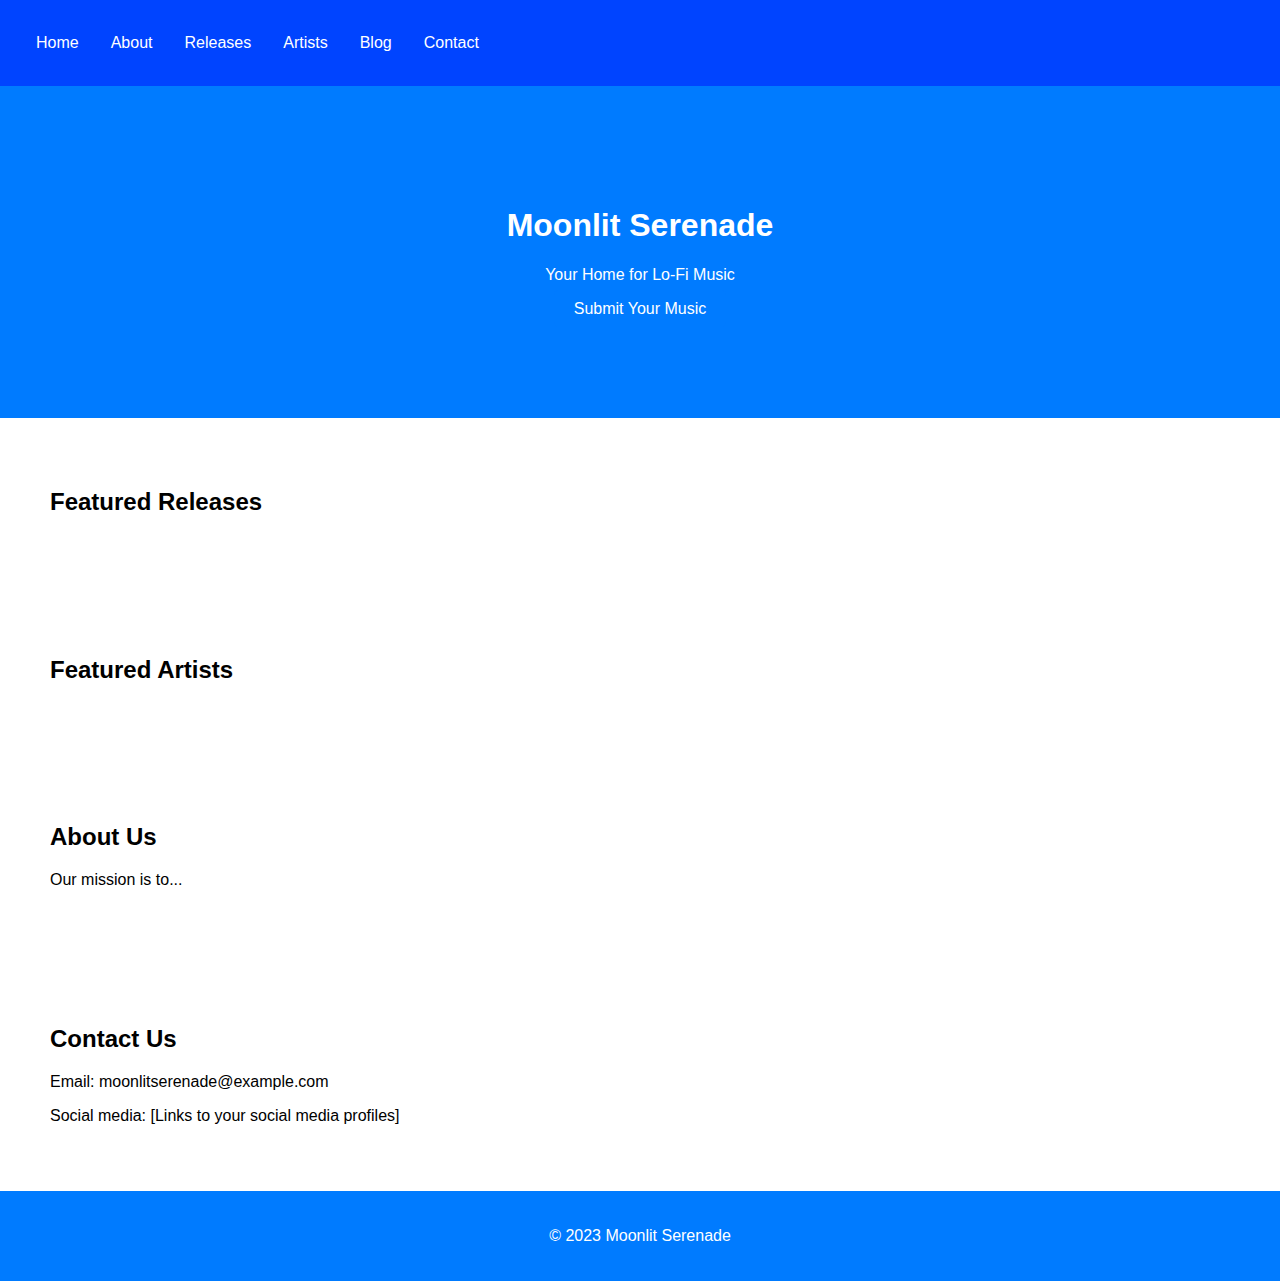
==== index.html @ ffa2c99d "Initial Push" ====
<!DOCTYPE html>
<html>
<head>
    <title>Moonlit Serenade</title>
    <link rel="stylesheet" href="./Style/main.css">
</head>
<body>
    <header>
        <nav>
            <ul>
                <li><a href="#">Home</a></li>
                <li><a href="#">About</a></li>
                <li><a href="#">Releases</a></li>
                <li><a href="#">Artists</a></li>
                <li><a href="#">Blog</a></li>
                <li><a href="#">Contact</a></li>
            </ul>
        </nav>
    </header>

    <section class="hero">
        <h1>Moonlit Serenade</h1>
        <p>Your Home for Lo-Fi Music</p>
        <a href="#" class="button">Submit Your Music</a>
    </section>

    <section class="featured-releases">
        <h2>Featured Releases</h2>
        </section>

    <section class="featured-artists">
        <h2>Featured Artists</h2>
        </section>

    <section class="about">
        <h2>About Us</h2>
        <p>Our mission is to...</p>
    </section>

    <section class="contact">
        <h2>Contact Us</h2>
        <p>Email: moonlitserenade@example.com</p>
        <p>Social media: [Links to your social media profiles]</p>
    </section>

    <footer>
        <p>&copy; 2023 Moonlit Serenade</p>
    </footer>
</body>
</html>
---- Style/main.css ----
/* style.css */

body {
    font-family: Arial, sans-serif;
    margin: 0;
    padding: 0;
    background-color: #f0f0f0;
}

header {
    background-color: #0044ff;
    color: #fff;
    padding: 20px;
}

nav ul {
    list-style-type: none;
    margin: 0;
    padding: 0;
    overflow: hidden;
}

nav li {
    float: left;
}

nav li a {
    display: block;
    color: #fff;
    text-align: center;
    padding: 14px 16px;
    text-decoration: none;
}

nav li a:hover {
    background-color: #0056b2;
}

.hero {
    background-color: #007bff;
    color: #fff;
    text-align: center;
    padding: 100px;
}

.featured-releases, .featured-artists, .about, .contact {
    padding: 50px;
    background-color: #fff;
}

.button {
    background-color: #007bff;
    color: #fff;
    padding: 10px 20px;
    border: none;
    border-radius: 5px;
    text-decoration: none;
}

footer {
    background-color: #007bff;
    color: #fff;
    text-align: center;
    padding: 20px;
}
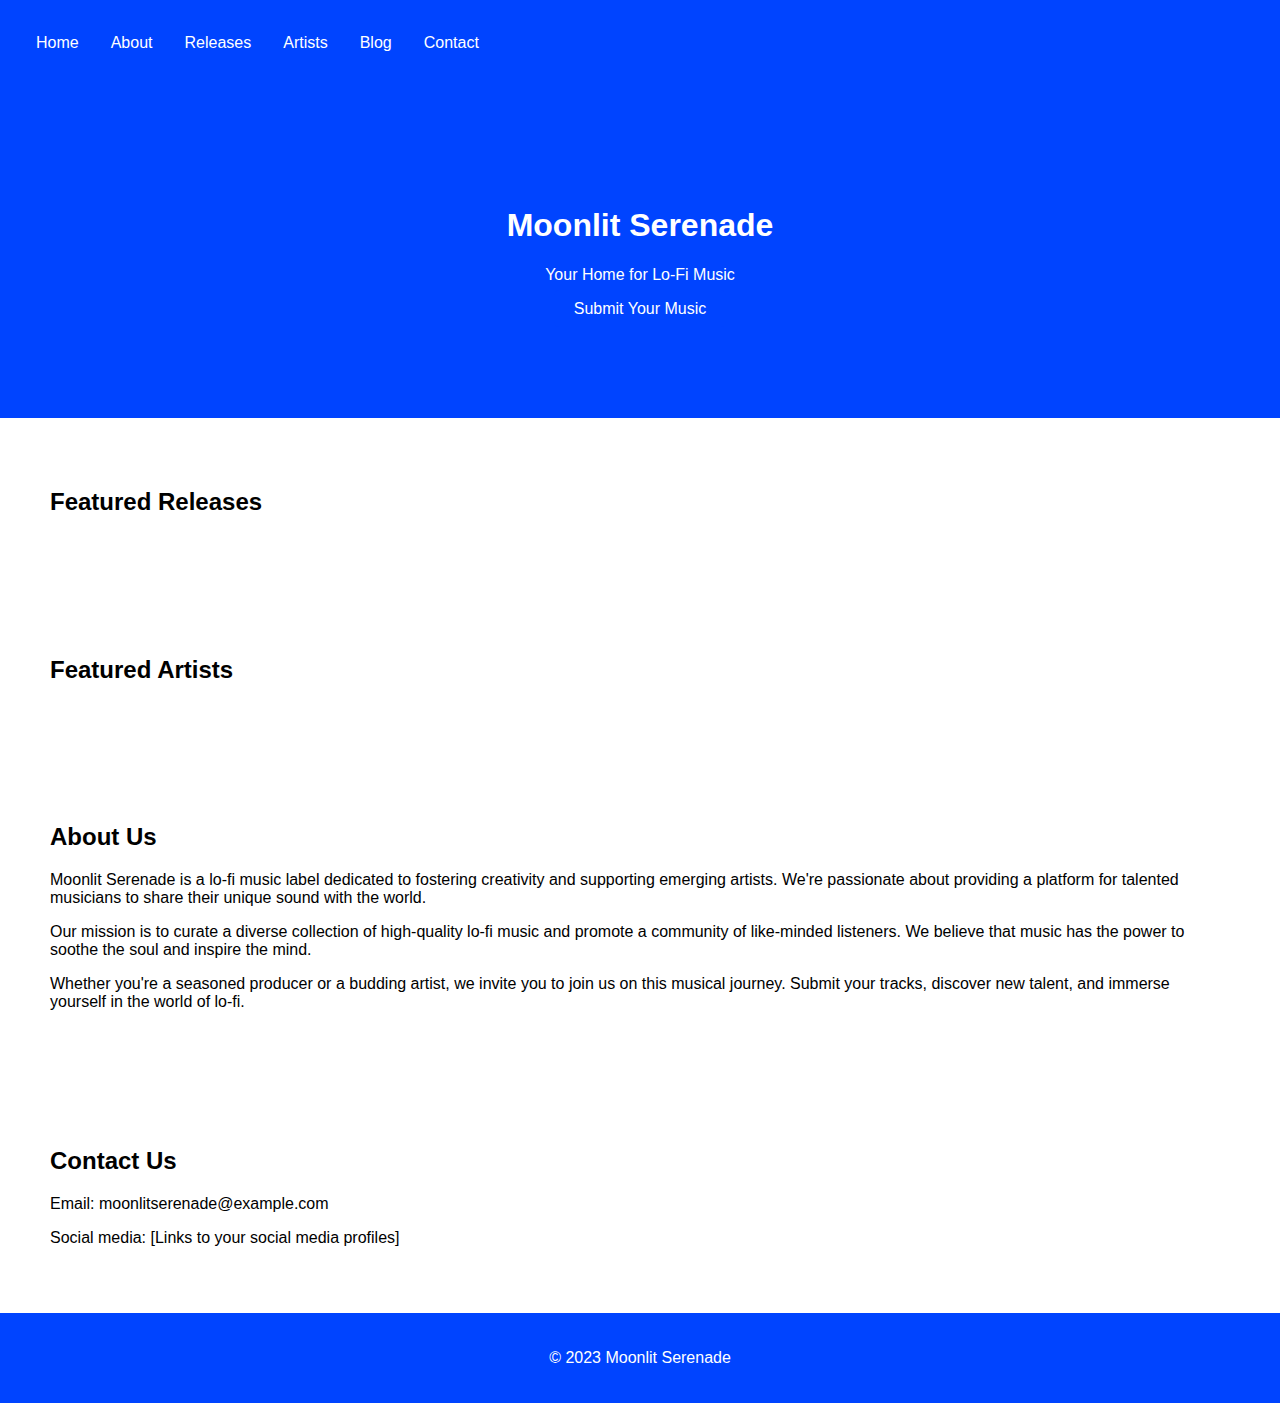
==== commit 31140fb8: "Added about section and releases page" ====
--- a/index.html
+++ b/index.html
@@ -2,15 +2,15 @@
 <html>
 <head>
     <title>Moonlit Serenade</title>
-    <link rel="stylesheet" href="./Style/main.css">
+    <link rel="stylesheet" href="./Style/style.css">
 </head>
 <body>
     <header>
         <nav>
             <ul>
                 <li><a href="#">Home</a></li>
-                <li><a href="#">About</a></li>
-                <li><a href="#">Releases</a></li>
+                <li><a href="#about-us">About</a></li>
+                <li><a href="./Pages/releases.html">Releases</a></li>
                 <li><a href="#">Artists</a></li>
                 <li><a href="#">Blog</a></li>
                 <li><a href="#">Contact</a></li>
@@ -32,9 +32,20 @@
         <h2>Featured Artists</h2>
         </section>
 
-    <section class="about">
+    <section id="about-us" class="about">
         <h2>About Us</h2>
-        <p>Our mission is to...</p>
+        <p>
+            Moonlit Serenade is a lo-fi music label dedicated to fostering creativity and supporting emerging artists. 
+            We're passionate about providing a platform for talented musicians to share their unique sound with the world.
+        </p>
+        <p>
+            Our mission is to curate a diverse collection of high-quality lo-fi music and promote a community of like-minded listeners. 
+            We believe that music has the power to soothe the soul and inspire the mind. 
+        </p>
+        <p>
+            Whether you're a seasoned producer or a budding artist, we invite you to join us on this musical journey. 
+            Submit your tracks, discover new talent, and immerse yourself in the world of lo-fi.
+        </p>
     </section>
 
     <section class="contact">
--- a/Style/style.css
+++ b/Style/style.css
@@ -0,0 +1,137 @@
+/* style.css */
+
+body {
+    font-family: Arial, sans-serif;
+    margin: 0;
+    padding: 0;
+    background-color: #f0f0f0;
+}
+
+header {
+    background-color: #0044ff;
+    color: #fff;
+    padding: 20px;
+}
+
+nav ul {
+    list-style-type: none;
+    margin: 0;
+    padding: 0;
+    overflow: hidden;
+}
+
+nav li {
+    float: left;
+}
+
+nav li a {
+    display: block;
+    color: #fff;
+    text-align: center;
+    padding: 14px 16px;
+    text-decoration: none;
+}
+
+nav li a:hover {
+    background-color: #0044ff;
+}
+
+.hero {
+    background-color: #0044ff;
+    color: #fff;
+    text-align: center;
+    padding: 100px;
+}
+
+.featured-releases, .featured-artists, .about, .contact {
+    padding: 50px;
+    background-color: #fff;
+}
+
+.button {
+    background-color: #0044ff;
+    color: #fff;
+    padding: 10px 20px;
+    border: none;
+    border-radius: 5px;
+    text-decoration: none;
+}
+
+footer {
+    background-color: #0044ff;
+    color: #fff;
+    text-align: center;
+    padding: 20px;
+}
+
+/* style.css */
+
+/* General Styles */
+body {
+    font-family: Arial, sans-serif;
+    margin: 0;
+    padding: 0;
+    background-color: #f0f0f0;
+}
+
+/* Header Styles */
+header {
+    background-color: #0044ff;
+    color: #fff;
+    padding: 20px;
+}
+
+/* Navigation Bar Styles */
+nav ul {
+    list-style-type: none;
+    margin: 0;
+    padding: 0;
+    overflow: hidden;
+}
+
+nav li {
+    float: left;
+}
+
+nav li a {
+    display: block;
+    color: #fff;
+    text-align: center;
+    padding: 14px 16px;
+    text-decoration: none;
+}
+
+nav li a:hover {
+    background-color: #002d7a;
+}
+
+/* Releases Page Style */
+
+.releases {
+    display: flex;
+    flex-wrap: wrap;
+    justify-content: space-between;
+}
+
+.release-card {
+    width: 30%;
+    margin-bottom: 20px;
+    padding: 20px;
+    border: 1px solid #ccc;
+    box-shadow: 0 2px 4px rgba(0, 0, 0, 0.1);
+    text-align: center;
+}
+
+.release-card img {
+    max-width: 100%;
+    height: auto;
+}
+
+.release-card a {
+    display: inline-block;
+    background-color: #0044ff;
+    color: #fff;
+    padding: 10px 20px;
+    text-decoration: none;
+    border-radius: 5px;
+}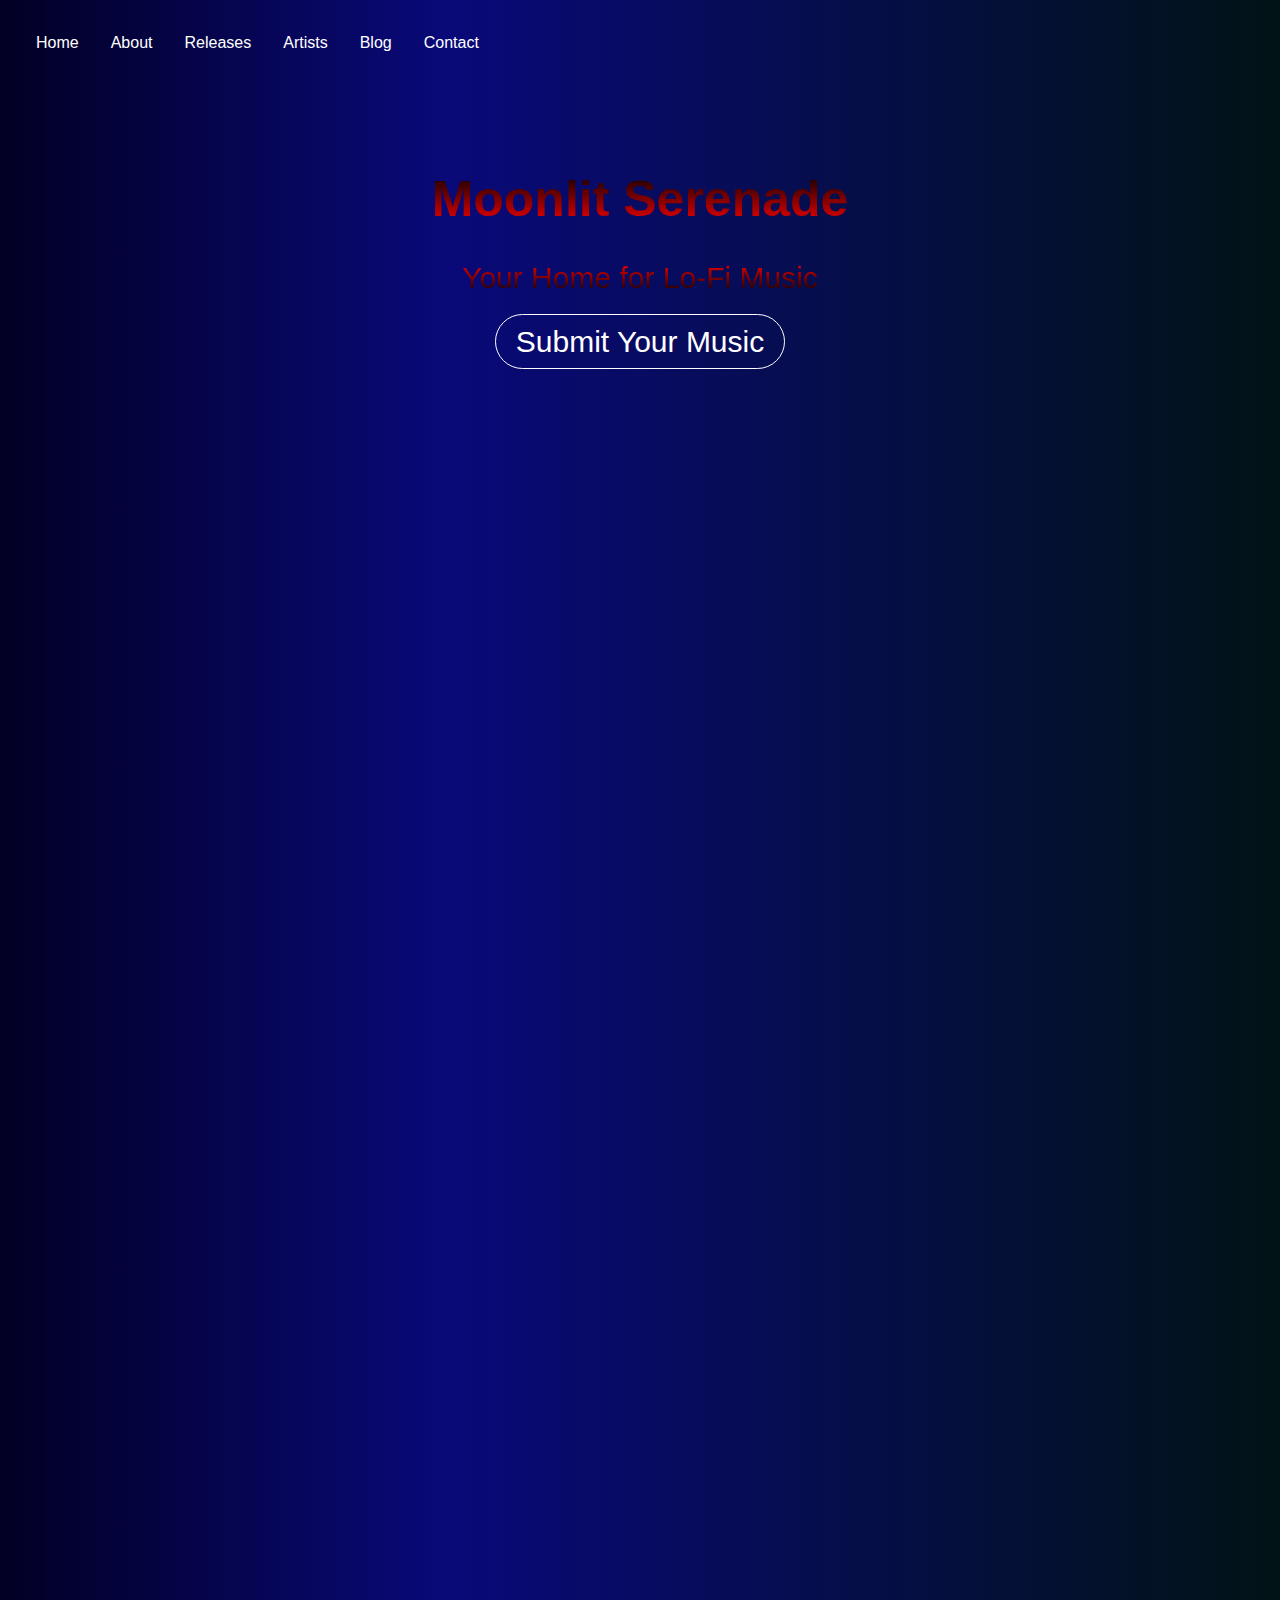
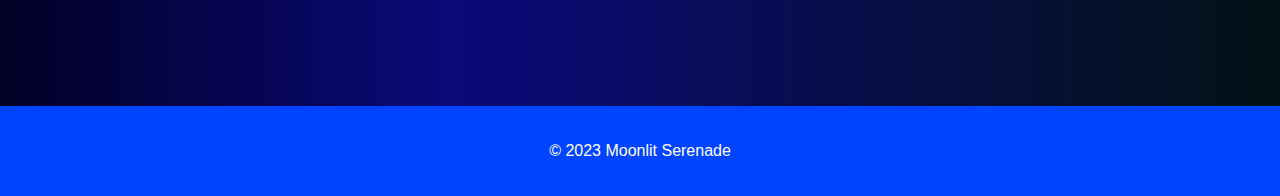
==== commit 005a1b67: "Styled Home Page, added release cover, added some animations like, fade in and horizontal infinite s" ====
--- a/index.html
+++ b/index.html
@@ -26,6 +26,22 @@
 
     <section class="featured-releases">
         <h2>Featured Releases</h2>
+        <div class="h_scroller">
+            <div class="inner_scroller">
+                <div class="release-card">
+                    <img src="./Pages/release_cover.jpg" alt="Release Cover">
+                    <h3>Release Title</h3>
+                    <p>Artist Name</p>
+                    <a href="release_page.html">Listen Now</a>
+                </div>
+                <div class="release-card">
+                    <img src="./Pages/release_cover.jpg" alt="Release Cover">
+                    <h3>Release Title</h3>
+                    <p>Zulqarnain</p>
+                    <a href="release_page.html">Listen Now</a>
+                </div>
+            </div>
+        </div>
         </section>
 
     <section class="featured-artists">
@@ -57,5 +73,6 @@
     <footer>
         <p>&copy; 2023 Moonlit Serenade</p>
     </footer>
+    <script src="./Js/main.js"></script>
 </body>
 </html>--- a/Style/style.css
+++ b/Style/style.css
@@ -4,12 +4,11 @@
     font-family: Arial, sans-serif;
     margin: 0;
     padding: 0;
-    background-color: #f0f0f0;
+    background-image: linear-gradient(90deg, #020024 0%, #090979 35%, #021316 100%);
 }
 
 header {
-    background-color: #0044ff;
-    color: #fff;
+    color: #ffffff;
     padding: 20px;
 }
 
@@ -26,30 +25,88 @@
 
 nav li a {
     display: block;
-    color: #fff;
+    color: white;
     text-align: center;
+    border-radius: 8px;
     padding: 14px 16px;
     text-decoration: none;
 }
 
 nav li a:hover {
-    background-color: #0044ff;
+    border: 1px solid #fff;
+    transition: ease 1s;
 }
 
 .hero {
-    background-color: #0044ff;
-    color: #fff;
+    font-size: 30px;
     text-align: center;
-    padding: 100px;
+    padding: 50px 100px 150px 100px;
+}
+
+.hero h1 { 
+    font-size: 50px;
+    background: linear-gradient(black, red);
+    -webkit-background-clip: text;
+            background-clip: text;
+    -webkit-text-fill-color: transparent;
+}
+
+.hero p { 
+    background: linear-gradient(red, black);
+    -webkit-background-clip: text;
+            background-clip: text;
+    -webkit-text-fill-color: transparent;
+}
+
+.hero a {
+    border: 1px solid white;
+    border-radius: 30px;
+}
+
+.hero a:hover {
+    background: linear-gradient(var(--myColor1), var(--myColor2));
+    transition: --myColor1 3s, --myColor2 3s;
+    /* background: linear-gradient(var(--myRed), var(--myBlue));
+    border: 1px solid rgb(255, 0, 0);
+    border-radius: 30px;
+    transition: --myRed 2s, --myBlue 2s;
+    transition: linear 2s;   */
 }
 
 .featured-releases, .featured-artists, .about, .contact {
+    opacity: 0;
     padding: 50px;
-    background-color: #fff;
+    color: #fff;
+    animation: fade-in linear;
+    animation-timeline: view();
+    animation-range-start: 100px;
+}
+
+.h_scroller {
+    max-width: 700px;
+    justify-self: center;
+}
+
+.h_scroller[data-animated=true] {
+    overflow: hidden;
+    -webkit-mask: linear-gradient(90deg, transparent, white 20%, white 80%, transparent);
+    mask: linear-gradient(90deg, transparent, white 20%, white 80%, transparent);
+}
+
+.inner_scroller {
+    max-width: max-content;
+    padding-block: 1rem;
+    display: flex;
+    flex-wrap: wrap;
+    gap: 1rem;
+}
+
+[data-animated=true] .inner_scroller {
+    flex-wrap: nowrap;
+    animation: scroll 20s linear infinite;
 }
 
 .button {
-    background-color: #0044ff;
     color: #fff;
     padding: 10px 20px;
     border: none;
@@ -64,49 +121,7 @@
     padding: 20px;
 }
 
-/* style.css */
-
-/* General Styles */
-body {
-    font-family: Arial, sans-serif;
-    margin: 0;
-    padding: 0;
-    background-color: #f0f0f0;
-}
-
-/* Header Styles */
-header {
-    background-color: #0044ff;
-    color: #fff;
-    padding: 20px;
-}
-
-/* Navigation Bar Styles */
-nav ul {
-    list-style-type: none;
-    margin: 0;
-    padding: 0;
-    overflow: hidden;
-}
-
-nav li {
-    float: left;
-}
-
-nav li a {
-    display: block;
-    color: #fff;
-    text-align: center;
-    padding: 14px 16px;
-    text-decoration: none;
-}
-
-nav li a:hover {
-    background-color: #002d7a;
-}
-
 /* Releases Page Style */
-
 .releases {
     display: flex;
     flex-wrap: wrap;
@@ -114,7 +129,7 @@
 }
 
 .release-card {
-    width: 30%;
+    width: 25%;
     margin-bottom: 20px;
     padding: 20px;
     border: 1px solid #ccc;
@@ -134,4 +149,23 @@
     padding: 10px 20px;
     text-decoration: none;
     border-radius: 5px;
+}
+
+/* ============================================
+                Animations
+=============================================== */
+
+@keyframes fade-in {
+    50% {
+        opacity: 1;
+    }
+    75% {
+        opacity: 0;
+    }
+}
+
+@keyframes scroll {
+    to{
+        transform: translate(calc(-50% - 0.5rem));
+    }
 }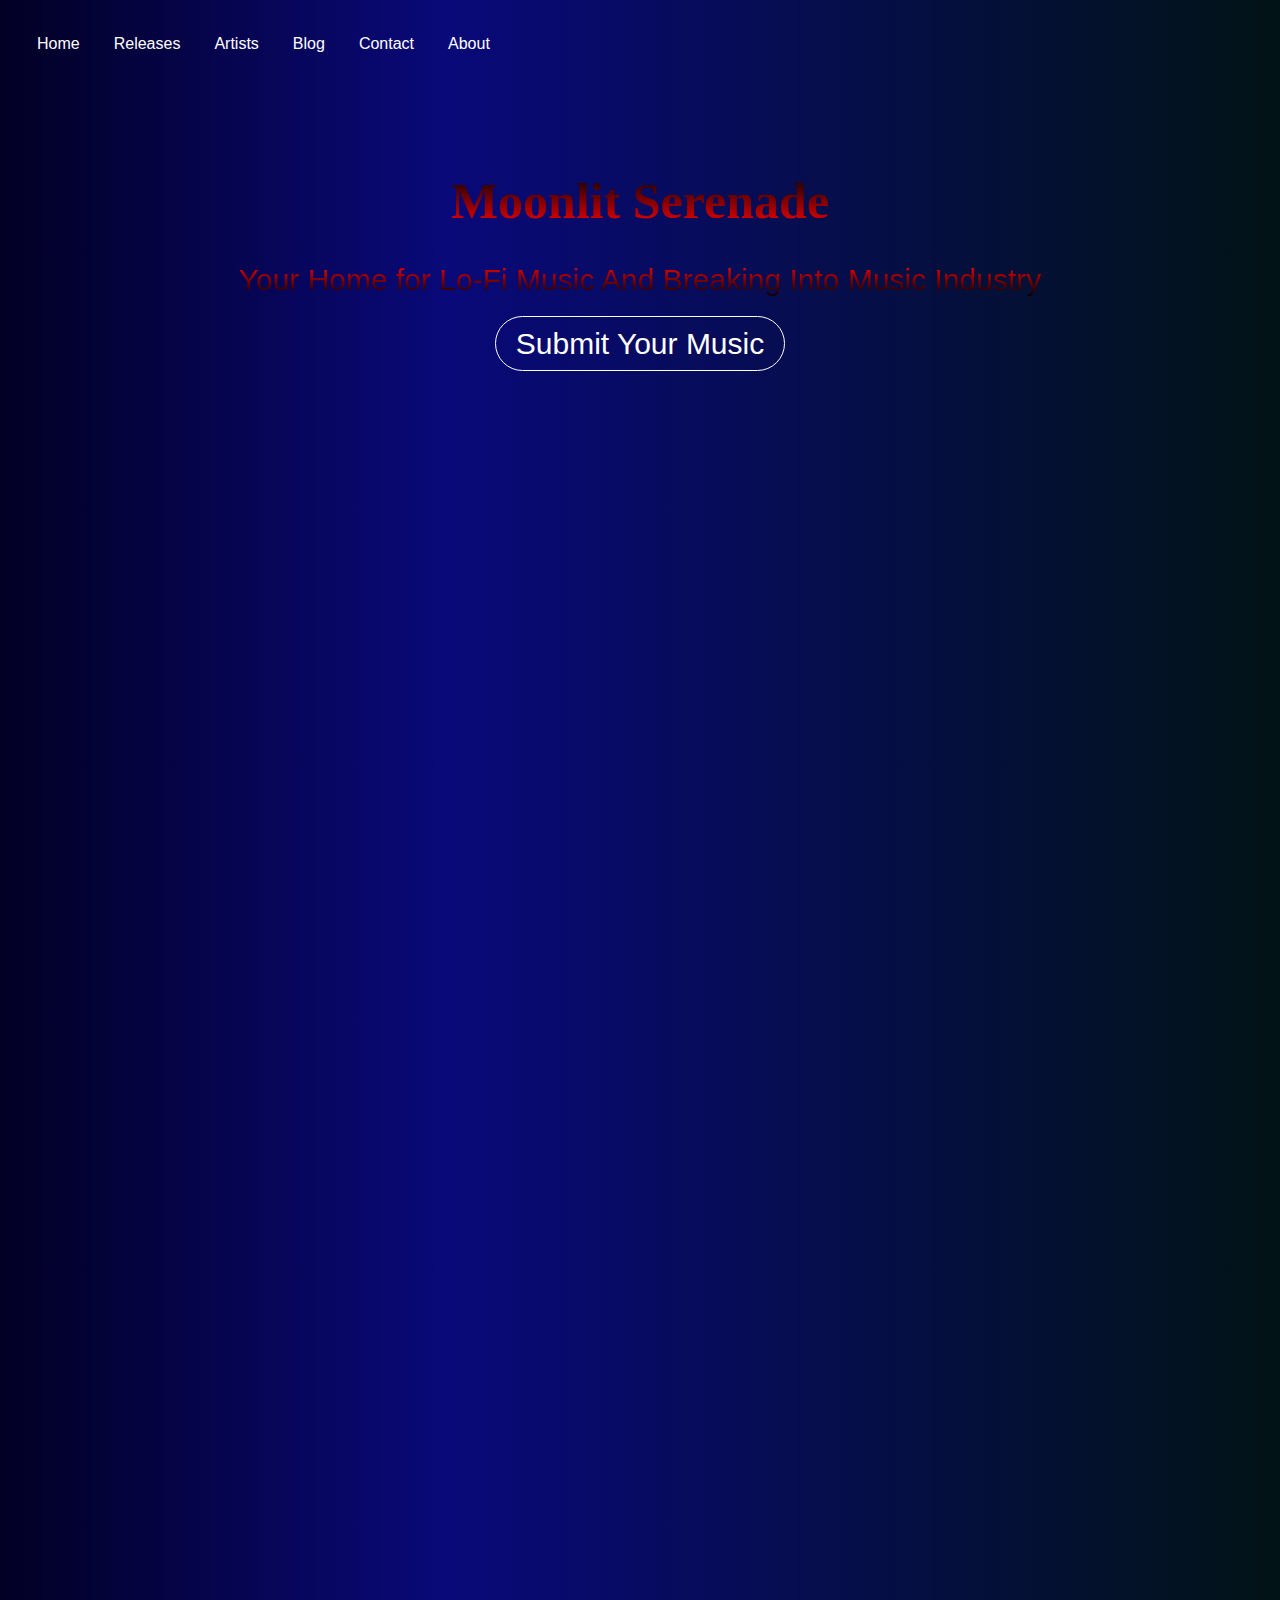
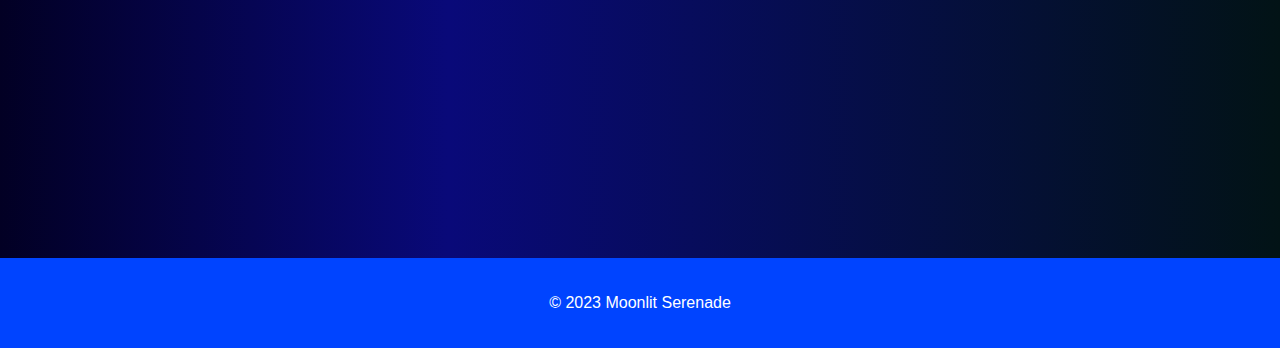
==== commit ab68a236: "Changed scroll animation a bit" ====
--- a/index.html
+++ b/index.html
@@ -9,18 +9,18 @@
         <nav>
             <ul>
                 <li><a href="#">Home</a></li>
-                <li><a href="#about-us">About</a></li>
                 <li><a href="./Pages/releases.html">Releases</a></li>
                 <li><a href="#">Artists</a></li>
                 <li><a href="#">Blog</a></li>
-                <li><a href="#">Contact</a></li>
+                <li><a href="#contact-us">Contact</a></li>
+                <li><a href="#about-us">About</a></li>
             </ul>
         </nav>
     </header>
 
     <section class="hero">
         <h1>Moonlit Serenade</h1>
-        <p>Your Home for Lo-Fi Music</p>
+        <p>Your Home for Lo-Fi Music And Breaking Into Music Industry</p>
         <a href="#" class="button">Submit Your Music</a>
     </section>
 
@@ -32,6 +32,12 @@
                     <img src="./Pages/release_cover.jpg" alt="Release Cover">
                     <h3>Release Title</h3>
                     <p>Artist Name</p>
+                    <a href="release_page.html">Listen Now</a>
+                </div>
+                <div class="release-card">
+                    <img src="./Pages/release_cover.jpg" alt="Release Cover">
+                    <h3>Release Title</h3>
+                    <p>Zulqarnain</p>
                     <a href="release_page.html">Listen Now</a>
                 </div>
                 <div class="release-card">
@@ -66,8 +72,11 @@
 
     <section class="contact">
         <h2>Contact Us</h2>
+        <p>Gent In Touch</p>
         <p>Email: moonlitserenade@example.com</p>
+        <p>Ph: 0123456789</p>
         <p>Social media: [Links to your social media profiles]</p>
+        <p>Address: XYZ, at ABC</p>
     </section>
 
     <footer>
--- a/Style/style.css
+++ b/Style/style.css
@@ -12,6 +12,10 @@
     padding: 20px;
 }
 
+header h2 {
+    padding: 0 16px;
+}
+
 nav ul {
     list-style-type: none;
     margin: 0;
@@ -30,10 +34,18 @@
     border-radius: 8px;
     padding: 14px 16px;
     text-decoration: none;
+    border: 1px solid transparent;
 }
 
 nav li a:hover {
     border: 1px solid #fff;
+    transform: scale(1.5);
+    padding: 16px 8px;
+    margin-left: 8px;
+    background: linear-gradient(black, red);
+    -webkit-background-clip: text;
+            background-clip: text;
+    -webkit-text-fill-color: transparent;
     transition: ease 1s;
 }
 
@@ -46,6 +58,7 @@
 .hero h1 { 
     font-size: 50px;
     background: linear-gradient(black, red);
+    font-family: Georgia, 'Times New Roman', Times, serif;
     -webkit-background-clip: text;
             background-clip: text;
     -webkit-text-fill-color: transparent;
@@ -64,13 +77,9 @@
 }
 
 .hero a:hover {
-    background: linear-gradient(var(--myColor1), var(--myColor2));
-    transition: --myColor1 3s, --myColor2 3s;
-    /* background: linear-gradient(var(--myRed), var(--myBlue));
-    border: 1px solid rgb(255, 0, 0);
+    border: 3px solid rgb(255, 0, 0);
     border-radius: 30px;
-    transition: --myRed 2s, --myBlue 2s;
-    transition: linear 2s;   */
+    transition: ease 0.3s;  
 }
 
 .featured-releases, .featured-artists, .about, .contact {
@@ -106,6 +115,10 @@
     animation: scroll 20s linear infinite;
 }
 
+.inner_scroller .release-card {
+    flex: 0 0 200px;
+}
+
 .button {
     color: #fff;
     padding: 10px 20px;
@@ -114,15 +127,10 @@
     text-decoration: none;
 }
 
-footer {
-    background-color: #0044ff;
-    color: #fff;
-    text-align: center;
-    padding: 20px;
-}
-
 /* Releases Page Style */
 .releases {
+    margin: 0 20px;
+    padding: 20px;
     display: flex;
     flex-wrap: wrap;
     justify-content: space-between;
@@ -151,16 +159,41 @@
     border-radius: 5px;
 }
 
+footer {
+    background-color: #0044ff;
+    color: #fff;
+    text-align: center;
+    padding: 20px;
+}
+
+
 /* ============================================
                 Animations
 =============================================== */
 
 @keyframes fade-in {
+    from{
+        transform: scale(0.5);
+    }
     50% {
         opacity: 1;
+        transform: scale(1);
     }
     75% {
         opacity: 0;
+        transform: scale(0.5);
+    }
+}
+
+@keyframes zoom-in {
+    from {
+        transform: scale(0.1);
+    }
+    35% {
+        transform: scale(1);
+    }
+    90% {
+        transform: scale(0.8);
     }
 }
 
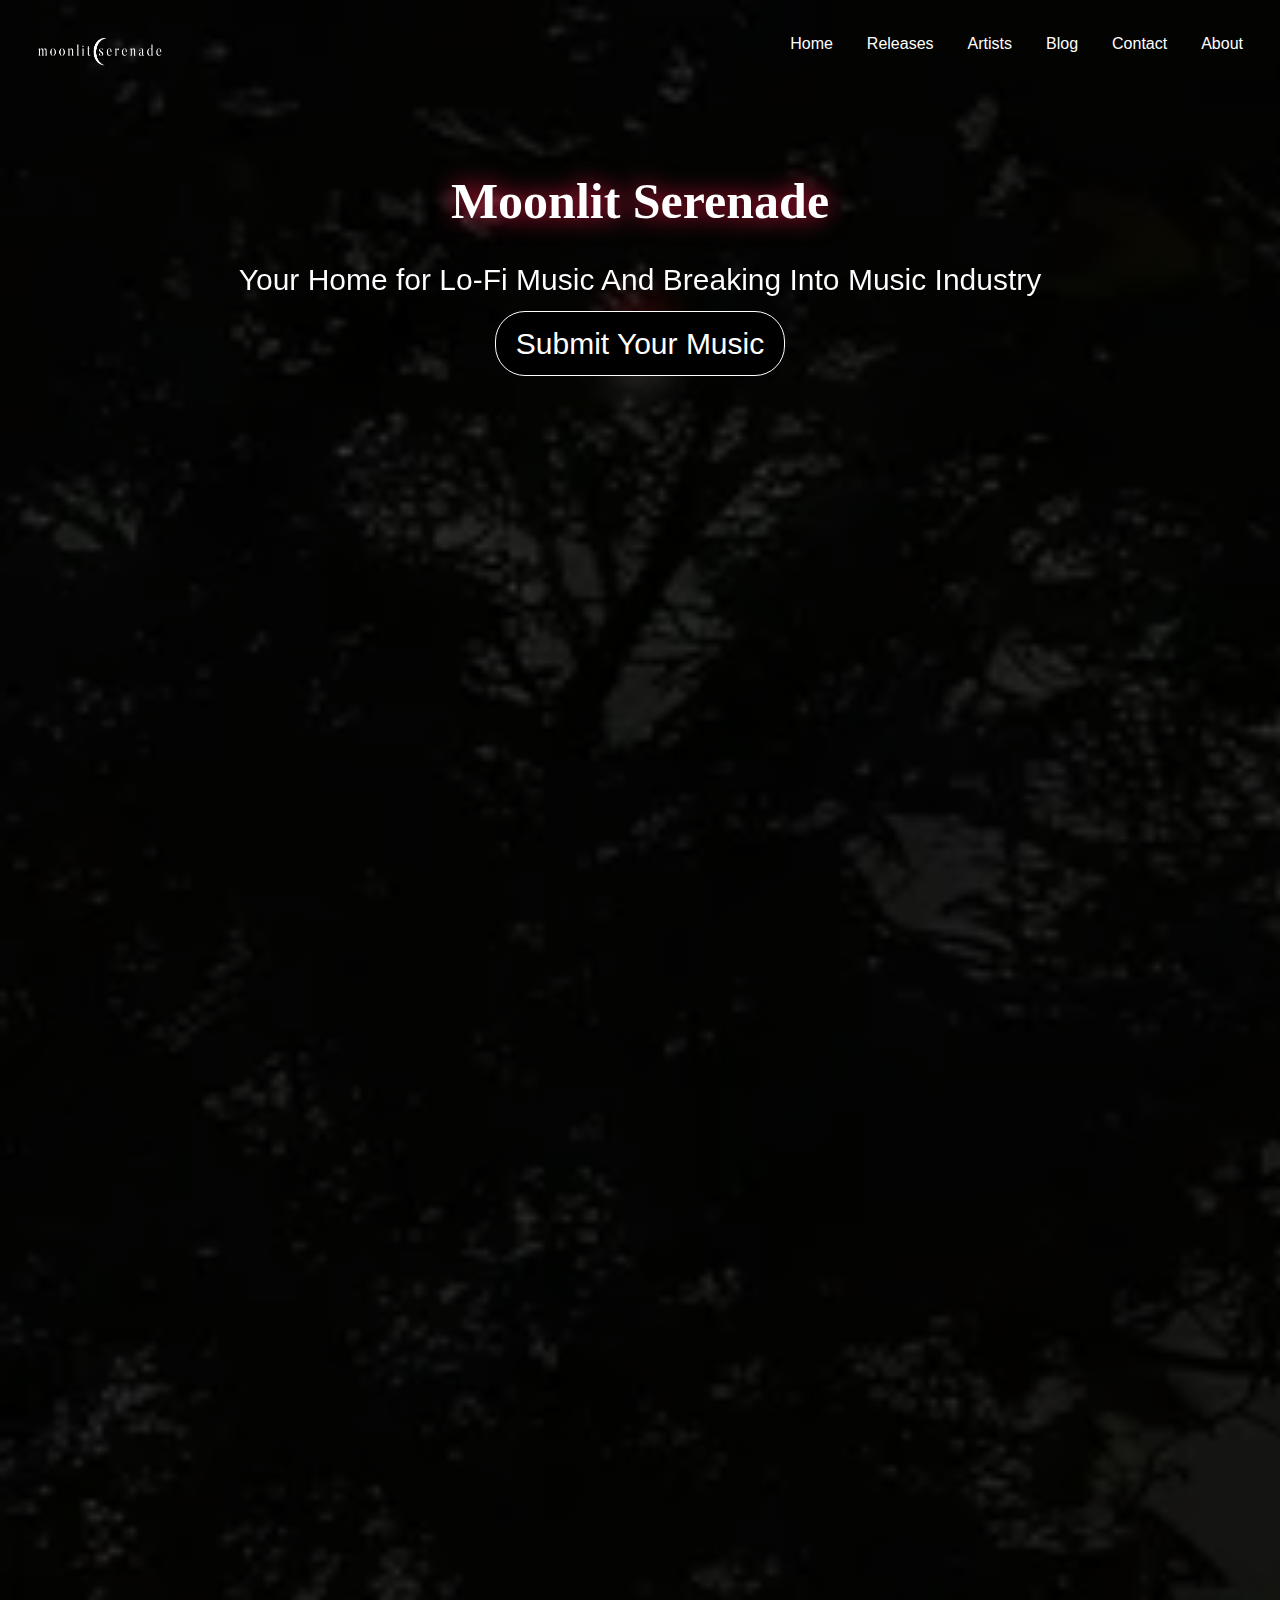
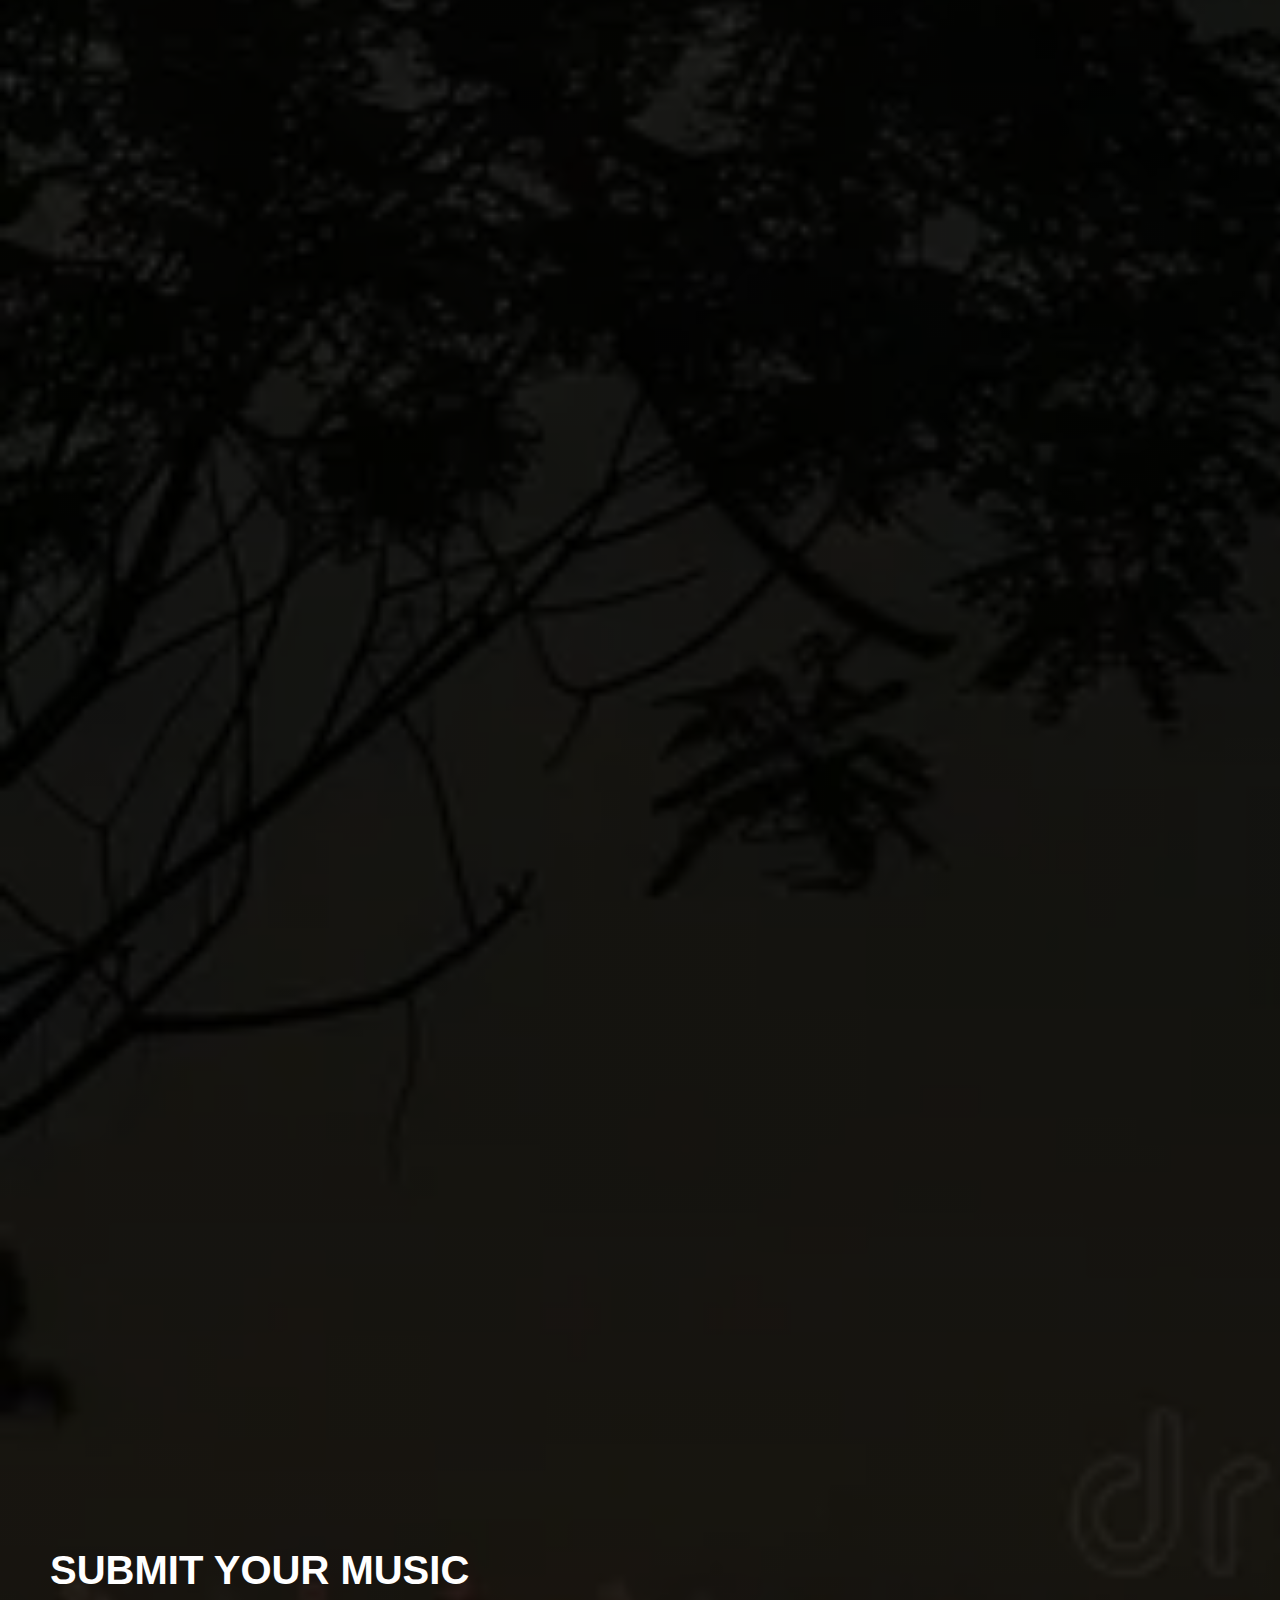
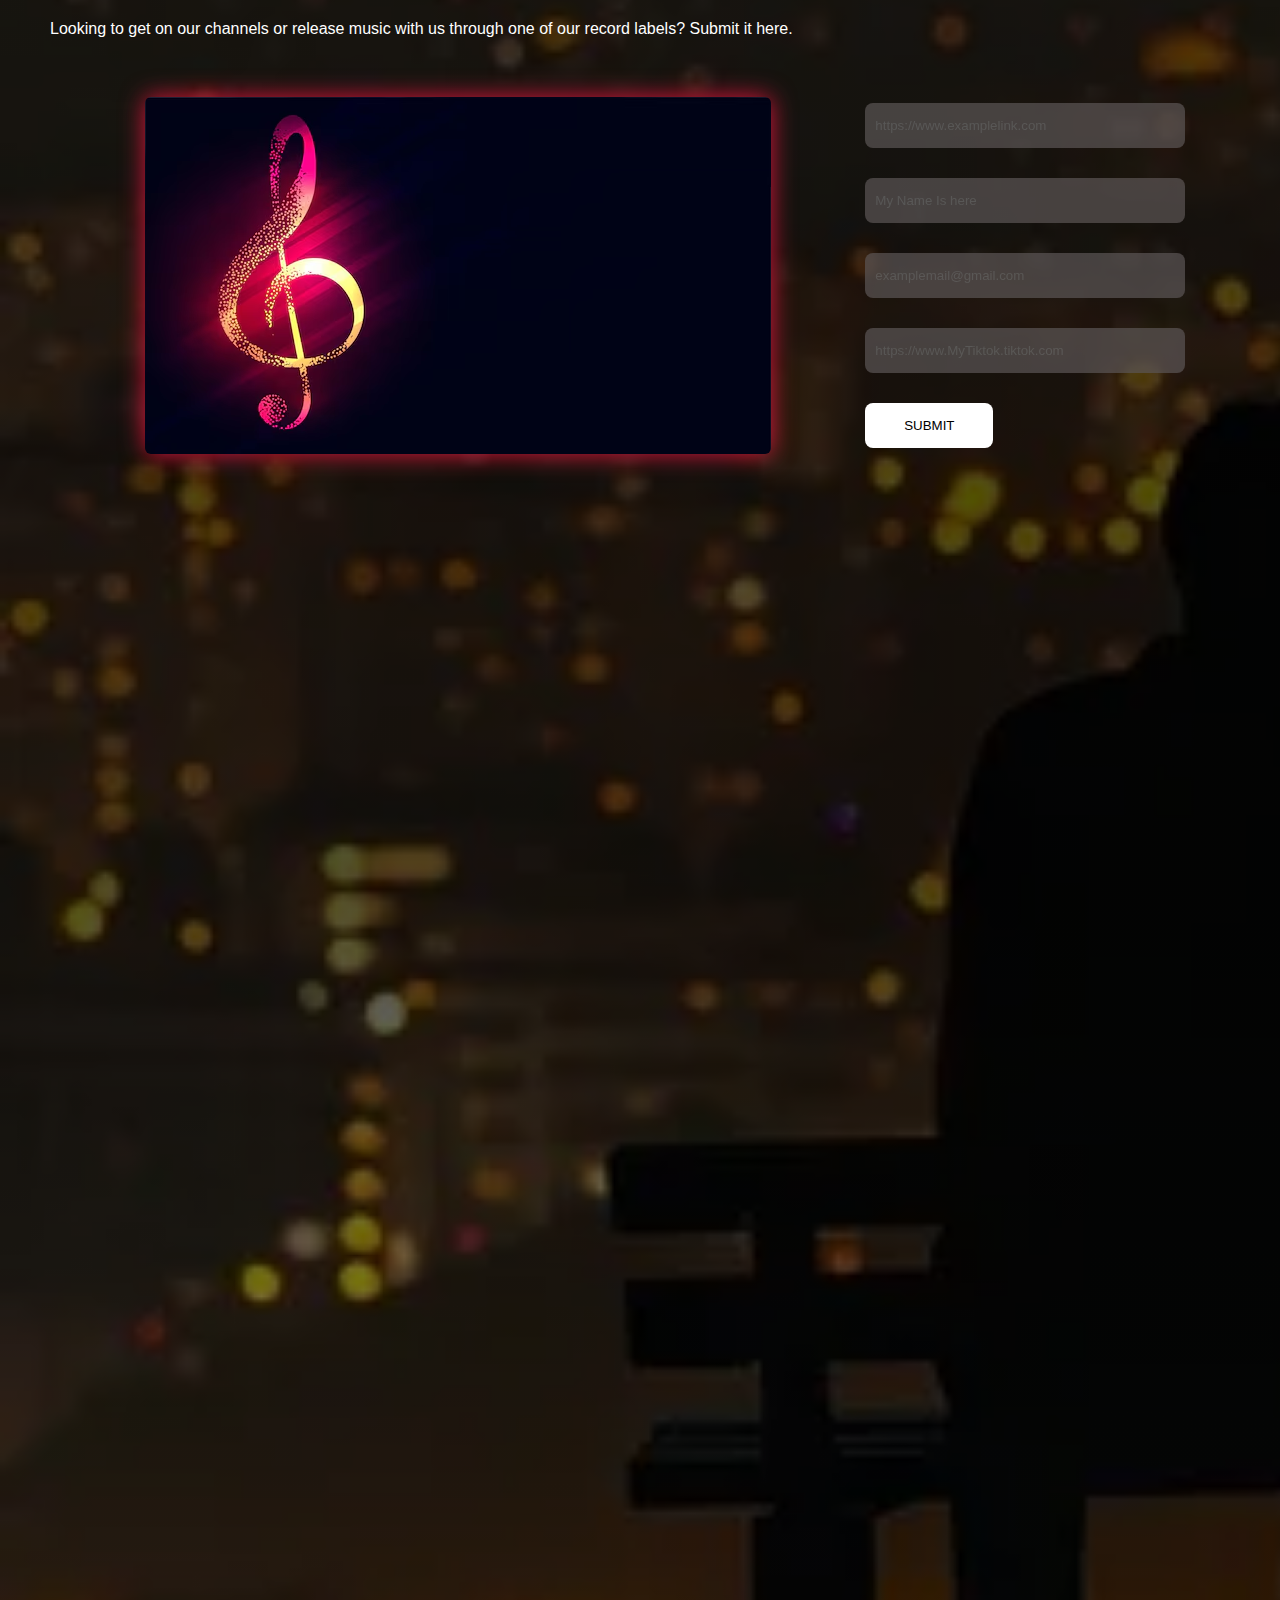
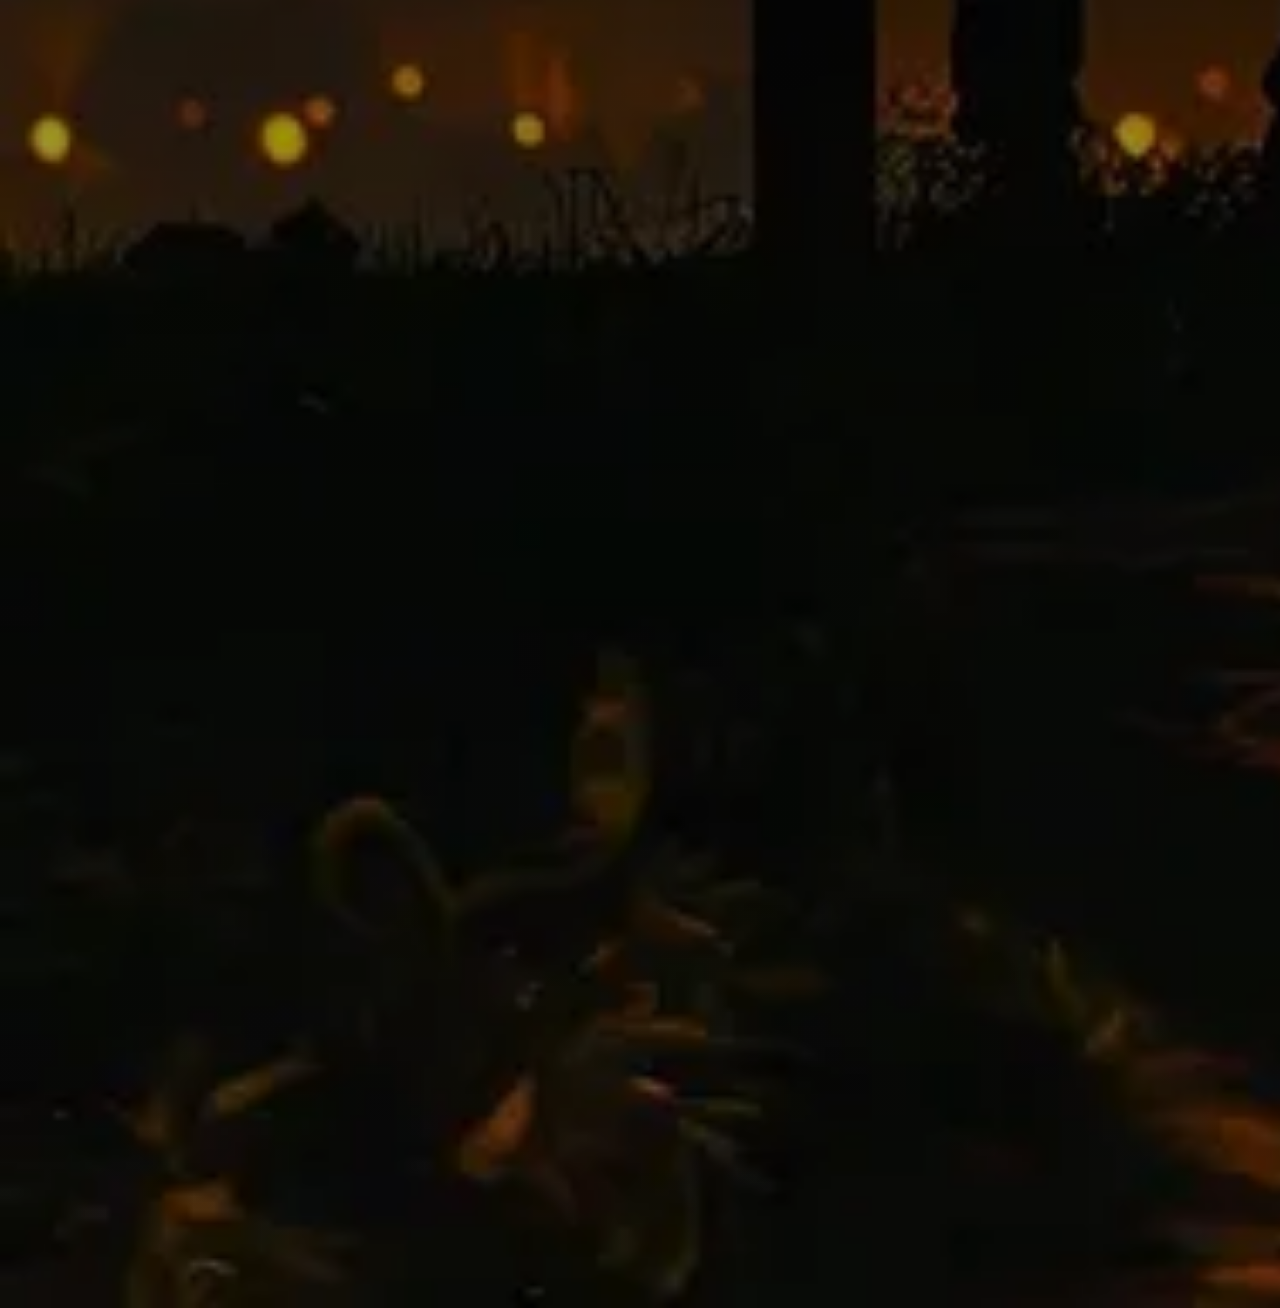
==== commit bc2427fe: "Changed the look of home page, added snap scroll animation, added artists pictures." ====
--- a/index.html
+++ b/index.html
@@ -3,17 +3,21 @@
 <head>
     <title>Moonlit Serenade</title>
     <link rel="stylesheet" href="./Style/style.css">
+    <link rel="preconnect" href="https://fonts.googleapis.com">
+    <link rel="preconnect" href="https://fonts.gstatic.com" crossorigin>
+    <link href="https://fonts.googleapis.com/css2?family=Kulim+Park&display=swap" rel="stylesheet">
 </head>
 <body>
     <header>
         <nav>
             <ul>
+                <li><a href="#about-us">About</a></li>
+                <li><a href="#contact-us">Contact</a></li>
+                <li><a href="#">Blog</a></li>
+                <li><a href="#">Artists</a></li>
+                <li><a href="./Pages/releases.html">Releases</a></li>
                 <li><a href="#">Home</a></li>
-                <li><a href="./Pages/releases.html">Releases</a></li>
-                <li><a href="#">Artists</a></li>
-                <li><a href="#">Blog</a></li>
-                <li><a href="#contact-us">Contact</a></li>
-                <li><a href="#about-us">About</a></li>
+                <li><img class="logo" src="./Assets/Moonlit Serenade Logo (WHITE).png" alt="Logo"></li>
             </ul>
         </nav>
     </header>
@@ -21,27 +25,27 @@
     <section class="hero">
         <h1>Moonlit Serenade</h1>
         <p>Your Home for Lo-Fi Music And Breaking Into Music Industry</p>
-        <a href="#" class="button">Submit Your Music</a>
+        <a href="#musicSubmit" class="button">Submit Your Music</a>
     </section>
 
     <section class="featured-releases">
         <h2>Featured Releases</h2>
         <div class="h_scroller">
-            <div class="inner_scroller">
+            <div class="releases">
                 <div class="release-card">
-                    <img src="./Pages/release_cover.jpg" alt="Release Cover">
+                    <img src="./Assets/Mello - Echoes of Memories Cover Art.jpg" alt="Release Cover">
                     <h3>Release Title</h3>
                     <p>Artist Name</p>
                     <a href="release_page.html">Listen Now</a>
                 </div>
                 <div class="release-card">
-                    <img src="./Pages/release_cover.jpg" alt="Release Cover">
+                    <img src="./Assets/Mello - Feeling Good Cover Art.png" alt="Release Cover">
                     <h3>Release Title</h3>
                     <p>Zulqarnain</p>
                     <a href="release_page.html">Listen Now</a>
                 </div>
                 <div class="release-card">
-                    <img src="./Pages/release_cover.jpg" alt="Release Cover">
+                    <img src="./Assets/Mello - Reflections Cover Art.jpg" alt="Release Cover">
                     <h3>Release Title</h3>
                     <p>Zulqarnain</p>
                     <a href="release_page.html">Listen Now</a>
@@ -52,7 +56,32 @@
 
     <section class="featured-artists">
         <h2>Featured Artists</h2>
-        </section>
+        <div class="gallery">
+            <img src="./Assets/classic.jpeg" alt="Image 1">
+            <img src="./Assets/smooth.jpeg" alt="Image 2">
+            <img src="./Assets/sony.jpeg" alt="Image 3">
+            <img src="./Assets/smoothsinger.jpeg" alt="Image 4">
+            <img src="./Assets/rihanna.jpeg" alt="Image 5">
+            <img src="./Assets/popsinger.jpeg" alt="Image 6">
+        </div>
+    </section>
+
+    <section id="musicSubmit" class="musicSubmition">
+        <h1>SUBMIT YOUR MUSIC</h1>
+        <p>Looking to get on our channels or release music with us through one of our record labels? Submit it here.</p>
+
+        <div class="container">
+        <img src="./Assets/glowing-shiny.avif" alt="Trap Nation Logo">
+
+        <form>
+            <input type="text" placeholder="https://www.examplelink.com" required>
+            <input type="text" placeholder="My Name Is here" required>
+            <input type="email" placeholder="examplemail@gmail.com" required>
+            <input type="text" placeholder="https://www.MyTiktok.tiktok.com" required>
+            <button type="submit">SUBMIT</button>
+        </form>
+        </div>
+    </section>
 
     <section id="about-us" class="about">
         <h2>About Us</h2>
@@ -76,12 +105,10 @@
         <p>Email: moonlitserenade@example.com</p>
         <p>Ph: 0123456789</p>
         <p>Social media: [Links to your social media profiles]</p>
-        <p>Address: XYZ, at ABC</p>
+        <footer>
+            <p>&copy; 2023 Moonlit Serenade</p>
+        </footer>
     </section>
-
-    <footer>
-        <p>&copy; 2023 Moonlit Serenade</p>
-    </footer>
     <script src="./Js/main.js"></script>
 </body>
 </html>--- a/Style/style.css
+++ b/Style/style.css
@@ -1,14 +1,29 @@
 /* style.css */
 
+html {
+    scroll-snap-type: y mandatory;
+}
+
 body {
+    background: 
+    linear-gradient(rgba(0,0,0,0.68),rgba(0,0,0,0.68),rgba(0,0,0,0.68),rgba(0,0,0,0)),
+    url(../Assets/couple-sitting-bench-under-full-moon-327620117.webp)no-repeat;
+    background-size: cover;
     font-family: Arial, sans-serif;
     margin: 0;
     padding: 0;
-    background-image: linear-gradient(90deg, #020024 0%, #090979 35%, #021316 100%);
+}
+
+section {
+    scroll-snap-align: start;
+    min-block-size: 100vh;
+    scroll-snap-stop: always;
 }
 
 header {
+    scroll-snap-align: start;
     color: #ffffff;
+    scroll-snap-stop: always;  
     padding: 20px;
 }
 
@@ -24,7 +39,15 @@
 }
 
 nav li {
-    float: left;
+    float: right;
+}
+
+nav li img {
+    width: 200px;
+    height: 100px;
+    margin-top: -20px;
+    position: absolute;
+    left: 0;
 }
 
 nav li a {
@@ -52,20 +75,21 @@
 .hero {
     font-size: 30px;
     text-align: center;
-    padding: 50px 100px 150px 100px;
+    padding: 50px 100px 0px 100px;
 }
 
 .hero h1 { 
     font-size: 50px;
-    background: linear-gradient(black, red);
+    background: linear-gradient(rgb(255, 255, 255), rgb(255, 255, 255));
     font-family: Georgia, 'Times New Roman', Times, serif;
     -webkit-background-clip: text;
             background-clip: text;
     -webkit-text-fill-color: transparent;
+    filter: drop-shadow(0 0 0.75rem crimson);
 }
 
 .hero p { 
-    background: linear-gradient(red, black);
+    background: linear-gradient(rgb(255, 255, 255), rgb(255, 255, 255));
     -webkit-background-clip: text;
             background-clip: text;
     -webkit-text-fill-color: transparent;
@@ -74,49 +98,46 @@
 .hero a {
     border: 1px solid white;
     border-radius: 30px;
+    position: relative;
+    padding: 15px  20px;
+    background-color: #000000;
+}
+
+.hero a::before, .hero a::after {
+    content: "";
+    position: absolute;
+    inset: 0;
+    background: conic-gradient(from var(--gradient-angle), 
+    red, transparent, transparent, transparent, white, transparent, transparent, transparent, red);
+    border-radius: inherit;
+    z-index: -1;
+    animation: rotation 20s linear infinite;
+}
+
+.hero a::after{
+    filter: blur(1.5rem);
 }
 
 .hero a:hover {
-    border: 3px solid rgb(255, 0, 0);
-    border-radius: 30px;
+    background-color: crimson;
     transition: ease 0.3s;  
 }
 
 .featured-releases, .featured-artists, .about, .contact {
     opacity: 0;
     padding: 50px;
+    margin-top: 30px;
     color: #fff;
     animation: fade-in linear;
     animation-timeline: view();
-    animation-range-start: 100px;
-}
-
-.h_scroller {
-    max-width: 700px;
-    justify-self: center;
-}
-
-.h_scroller[data-animated=true] {
-    overflow: hidden;
-    -webkit-mask: linear-gradient(90deg, transparent, white 20%, white 80%, transparent);
-    mask: linear-gradient(90deg, transparent, white 20%, white 80%, transparent);
-}
-
-.inner_scroller {
-    max-width: max-content;
-    padding-block: 1rem;
-    display: flex;
-    flex-wrap: wrap;
-    gap: 1rem;
-}
-
-[data-animated=true] .inner_scroller {
-    flex-wrap: nowrap;
-    animation: scroll 20s linear infinite;
-}
-
-.inner_scroller .release-card {
-    flex: 0 0 200px;
+}
+
+.featured-releases, .featured-artists, .about, .contact h1 {
+    font-size: 40px;
+}
+
+.featured-releases, .featured-artists, .about, .contact p{
+    font-size: 20px;
 }
 
 .button {
@@ -125,6 +146,21 @@
     border: none;
     border-radius: 5px;
     text-decoration: none;
+}
+
+/* Featured Artists */
+.gallery {
+    display: grid;
+    grid-template-columns: repeat(3, 1fr); /* 3 columns */
+    gap: 10px; /* Space between images */
+    justify-items: center;
+    width: 100%;
+    max-height: 100vh; /* Maximum width of the gallery */
+}
+
+.gallery img {
+    height: 200px;
+    border-radius: 8px; /* Optional: Adds rounded corners */
 }
 
 /* Releases Page Style */
@@ -160,11 +196,85 @@
 }
 
 footer {
-    background-color: #0044ff;
+    position: fixed;
+    bottom: 0;
+    width: 100%;
+    margin-left: -50px;
+    background: linear-gradient(transparent 60%, blue 50%);
     color: #fff;
     text-align: center;
     padding: 20px;
 }
+
+
+/* ============================================
+                Submition Form
+=============================================== */
+
+.musicSubmition {
+    padding-left: 50px;
+}
+
+.musicSubmition h1 {
+    margin-top: 50px;
+    font-size: 40px;
+    color: #fff;
+  }
+  
+.musicSubmition p {
+    margin-top: 20px;
+    color: #fff;
+  }
+  
+.musicSubmition .container {
+    display: flex;
+    flex-direction: row;
+    align-items: center;
+    margin-top: 50px;
+    justify-content: space-evenly;
+  }
+
+  form {
+    display: flex;
+    flex-direction: column;
+  }
+  
+  input[type="text"],
+  input[type="email"],
+  textarea {
+    width: 300px;
+    padding: 15px 10px;
+    margin: 15px 0;
+    border-radius: 8px;
+    border: none;
+    background-color: #5c5656;
+    opacity: 0.7;
+  }
+  
+  .musicSubmition button {
+    width: 40%;
+    background-color: white;
+    color: black;
+    margin: 15px 0;
+    padding: 15px 20px;
+    border-radius: 8px;
+    border: none;
+    cursor: pointer;
+  }
+
+  .musicSubmition button:hover {
+    border: 1px solid rgb(129, 113, 113);
+    transform: scale(1.1);
+    transition: 0.5s;
+  }
+  
+  .musicSubmition img {
+    max-width: 100%;
+    height: auto;
+    box-shadow: white 7px;
+    border-radius: 6px;
+    filter: drop-shadow(0 0 0.75rem crimson);
+  }
 
 
 /* ============================================
@@ -172,16 +282,11 @@
 =============================================== */
 
 @keyframes fade-in {
-    from{
-        transform: scale(0.5);
-    }
-    50% {
+    20% {
         opacity: 1;
-        transform: scale(1);
     }
     75% {
         opacity: 0;
-        transform: scale(0.5);
     }
 }
 
@@ -201,4 +306,19 @@
     to{
         transform: translate(calc(-50% - 0.5rem));
     }
+}
+
+@property --gradient-angle {
+    syntax: "<angle>";
+    initial-value: 0deg;
+    inherits: false;
+}
+
+@keyframes rotation {
+    0%{
+        --gradient-angle: 0deg;
+    }
+    100%{
+        --gradient-angle: 360deg;
+    }
 }